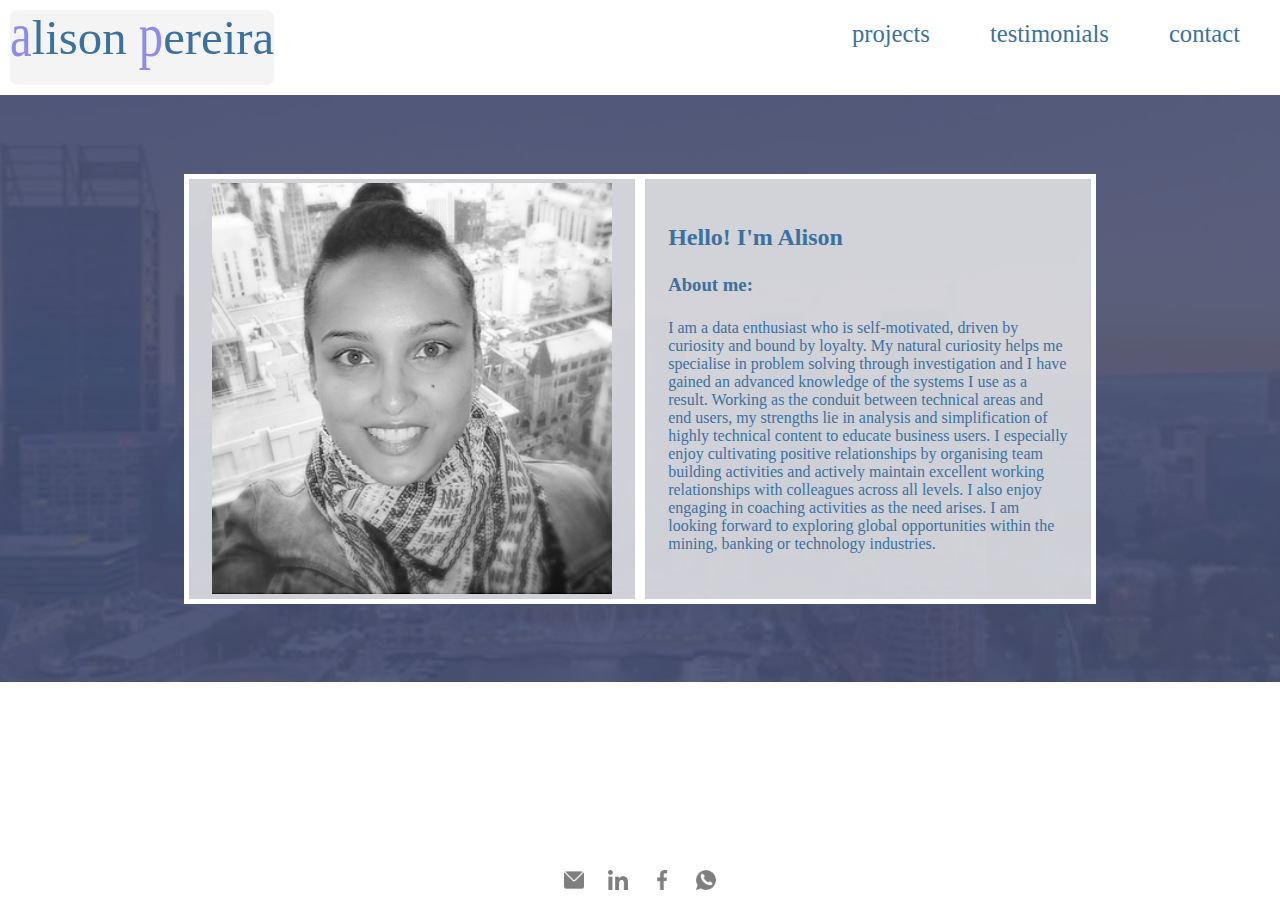
==== index.html @ aa884433 "removed home button" ====
<!doctype html>

<html lang="en">
    <head>
        <meta charset="utf-8">
        <meta name="viewport" content="width=device-width, initial-scale=1, shrink-to-fit=no">
        <title>ePortfolio</title>
        <link rel="shortcut icon" href="images/aplogo.png">
        <meta name="description" content="ePortfolio">
        <meta name="author" content="Alison">
        <link rel="stylesheet" href="styles.css">
    </head>

    <body>
        <header>
            <div class="Headcontainer1">
                <div id="col1">
                    <a style="background-color: #f1f1f1cc; border-radius: 8px;" href="index.html">
                    <h1 class="lwr">a</h1><h1>lison&nbsp;</h1><h1 class="lwr">p</h1><h1>ereira</h1>
                    </a>
                </div>
                    
                <div id="col2">
                    <a href="projects.html">projects</a>
                    <a  href="testimonials.html">testimonials</a>
                    <a  href="contact.html">contact</a> 
                    <!-- <a  href="testimonials.html">something</a>
                    <a  href="contact.html">something</a>                   -->
                </div>
            </div>
        </header>
        
        <div class="container2">
                <img id="back" src="images/city.jpg" alt="org">
            <div class="front">
                <div class="front pic"><img  src="images/AP.png" alt="org"></div>
                <div class="front bio">
                    <h2>Hello! I'm Alison</h2>
                    <h3>About me:</h3>
                    <p>I am a data enthusiast who is self-motivated, driven by curiosity and bound by loyalty. My natural curiosity helps me specialise in problem solving through investigation and I have gained an advanced knowledge of the systems I use as a result. Working as the conduit between technical areas and end users, my strengths lie in analysis and simplification of highly technical content to educate business users. I especially enjoy cultivating positive relationships by organising team building activities and actively maintain excellent working relationships with colleagues across all levels. I also enjoy engaging in coaching activities as the need arises. I am looking forward to exploring global opportunities within the mining, banking or technology industries.</p>
                </div>

            </div>
        </div>



        <footer>
            <div class="footer">
                <p class="icons">
                    <span>
                    <a target="_blank" href="mailto:alisonvpereira@gmail.com?subject=Message from your ePortfolio">
                        <img src="images/mail.png"  alt="email"></a>
                    <a target="_blank" href="https://www.linkedin.com/in/alison-pereira/">
                        <img src="images/linkedin.png"  alt="linkedin"></a>
                    <a target="_blank" href="https://m.facebook.com/alliefx">
                        <img src="images/fb.png"  alt="facebook"></a>
                    <a target="_blank" href="https://web.whatsapp.com/">
                        <img src="images/whatsapp.png"  alt="whatsapp"></a>
                    </span>            
                </p>
            </div>
        </footer>
    </body>
</html>
---- styles.css ----
* {
    font-family: 'arial narrow';
    color: #3b719f;
    padding: 0;
    margin: 0;
    /* border: 1px solid red; */

}

html, body { width: 100%; /*height: 600px;*/ }

header {
    position: sticky;
    top: 0;
    z-index: 3;
    background-color: white;
    padding: 10px;   
}


.Headcontainer1 {
    /* border: 1px solid green; */
    display: flex;
    flex-wrap: nowrap;
    justify-content: stretch;
    width: 100%;
    height: max-content;
    float: top;  
}




.Headcontainer1 div#col1{
    /* border: 1px solid red; */
    min-width: max-content;
    display: flex;
    flex-wrap: nowrap;
    vertical-align: middle;
}

.Headcontainer1 div#col1 a {
    display: flex;
    text-decoration: none;
    height: 75px;
}

.Headcontainer1 div#col1 h1{
    /* border: 1px solid brown; */
    font-weight: normal;
    /* font-family: 'Arial Narrow'; */
    font-size: calc(1vw + 3vh + 1vmin);
    /* margin-top: 8px; */    
}

.Headcontainer1 div#col1 h1.lwr {
    color: #8F8CE7 ;
    /* font-size: calc(1vw + 3vh + 1vmin); */
    transform: scaleY(1.3); 
}


.Headcontainer1  div#col2  {
    /* border: 1px solid red; */
    width: 100%;
    display: flex;
    flex-direction: row;
    justify-content: flex-end;
    align-content: center;  
}

#col2 a {
    /* border: 1px solid red;  */
    padding-left: 30px;
    padding-right: 30px;
    padding-top: 10px;
    text-decoration: none;
    text-align: center;
    font-size: calc(0.8vw + 0.8vh + 0.8vmin);
}

#col2 a:hover {
    /* background-color: #3B719F; */
    /* background-color: #19234E; */
    opacity: 0.3;
    border-radius: 5px;
  }




div.container2 {
    box-sizing: border-box;
    width: 100%;
    /* height: 50%; */
    max-height: max-content;
    padding: 30px;
    /* border: 2px solid purple; */
    display: flex;
    flex-wrap: wrap;
    justify-content: center;
    align-content: center;
    /* background-image: url("C:/Users/perea1/Documents/GitHub/P1 Portfolio Site/alisonvpereira.github.io/images/org.jpg"); */
    /* opacity: 0.3; */
    /* overflow: hidden; */
    position: relative;
    z-index: 1;
}
.container2::after {
    background-color: #19234E;
    content: "";
    display: block;
    position: absolute;
    top: 0px;
    left: 0px;
    width: 100%;
    height: 100%;
    z-index: -1;
    opacity: 0.8;
}



 div.container2 img#back {
    /* border: 3px solid brown; */
    padding: 0;
    top: 0;
    left: 0;
    right: 0;
    width: 100%;
    height: 100%;
    object-fit: cover;
    opacity: 0.1;
    position: absolute;
    z-index: 1;
}




div.container2 div.front {
    width: 100%;
    /* border: 1px solid salmon; */
    padding: 30px;
    display: flex;
    flex-wrap: wrap;
    justify-content: center;
    align-content: center;
    position: relative;
    z-index: 2;
}

div.container2 div.front.pic {
    max-width: 400px;
    border: 5px solid white;
    background-color: #f1f1f1cc;
    padding: 2%;
    object-fit: cover;
    max-height: 80%;
    animation-name: movepic;
    animation-duration: 4s;
    animation-iteration-count: 1;
}


/*sytling for pages under construction*/
    /*Projects & Contact*/
        .clock img {
            /* border: 5px solid white; */
            height: 430px ;    
            object-fit: cover;
        }

        .csoon {
            /* border: 5px solid white; */
            z-index: 3;
            position: absolute;
            top: 25%;
            color: white;
            font-size: calc(1.5vw + 1vh + 2vmin);
            text-align: center;
            opacity: 0.5;
            font-family: monospace;
            font-weight: normal;
            height: 40%;
            display: flex;   
        }




div.container2 div.front.bio {
    max-width: 400px;
    border: 5px solid white;
    padding: 2%;
    background-color: rgba(241, 241, 241, 0.8);
    /* border-left: 0px;
    margin-left: 5px; */
    display: inline-flex;
    flex-direction: column ;
    flex-wrap: wrap;
    justify-content: space-evenly;
    /* text-size-adjust: auto; */
    animation-name: movebio;
    animation-duration: 4s;
  animation-iteration-count: 1;


}


@keyframes movepic {
    from {right: 100%;} to {right:0%;};
    0%   {background-color: white ; }
    25% {background-color: yellow; }
    50%   {background-color: white ;}
    75%  {background-color: yellow;}
    100%   {background-color: #f1f1f1cc ;}
}


@keyframes movebio {
    from {left: 100%;} to {left: 0%;};
    0%   {background-color: white ; }
    25% {background-color: yellow; }
    50%   {background-color: white ;}
    75%  {background-color: yellow;}
    100%   {background-color: #f1f1f1cc ;}
}
    



div.container2 div.front.pic img {
    width: 100%;
    object-fit: cover;
}

footer {
    padding-bottom: 10px;
    padding-top: 5px;
    text-align: center;
    background: white;
    margin-top: 10px;    
    position: fixed;
    /* left: 0; */
    bottom: 0;
    width: 100%;    
    z-index: 3;
  }

  .icons a {
    /* border: 1px solid red; */
    padding: 10px;
    color: white;
    vertical-align: middle;
  }

  .icons a img {
    vertical-align: middle;
    /* border: 1px solid white; */
    width: 20px;
    opacity: 0.5;
  }

  .icons a img:hover {
      opacity: 1;
  }

div.containertest    {
    /* border: 1px solid red; */
    display: flex;
    flex-wrap: wrap;
    justify-content: space-around;    
    align-items: center;
    padding-bottom: 5%; 
    margin: 1%;
    min-height: max-content;
}




div.itemlong {
    width: 99%;
    border-top-right-radius: 50px;
    border-bottom-left-radius: 50px;
    padding: 1.8%;
    margin-bottom: 1%;
    background-color: #f1f1f1cc ;
    box-shadow: 10px 10px 10px #8F8CE7;
 

}



div.item {
    /* border: 1px solid red; */
    width: 29%;
    border-top-right-radius: 50px;
    border-bottom-left-radius: 50px;
    padding: 1.8%;
    margin-bottom: 1%;
    background-color: #f1f1f1cc ;
    box-shadow: 10px 10px 10px #8F8CE7;
    
    
    
}



@media (max-width: 600px) {
    div.Headcontainer1 { margin-left: 0px; display: flex; flex-wrap: wrap; justify-content: center; }
    div.Headcontainer1 div#col1{ text-align: center; }
    .Headcontainer1 div#col1 a {height: 50px;}
    div.Headcontainer1  div#col2 a {padding-top:0; padding-right:5px;padding-left:5px;width: 100%; }
    div.container2 div.front.pic {width:80%; padding: 5%;animation-name: none;}
    div.container2 div.front.bio {width:80%; padding: 5%;animation-name: none;}
    div.containertest { padding-bottom: 10%; }
    div.itemlong {width: 100%;margin: 1%;padding:5%}
    div.item { width: 100%;margin: 1%;padding:5%}
}

/* @media (min-width:600px) and (max-width:1024px) {
    div.container2 div.front.pic {width:35%;  padding: 5%;}
    div.container2 div.front.bio {width:35%;  padding: 5%;}
} */
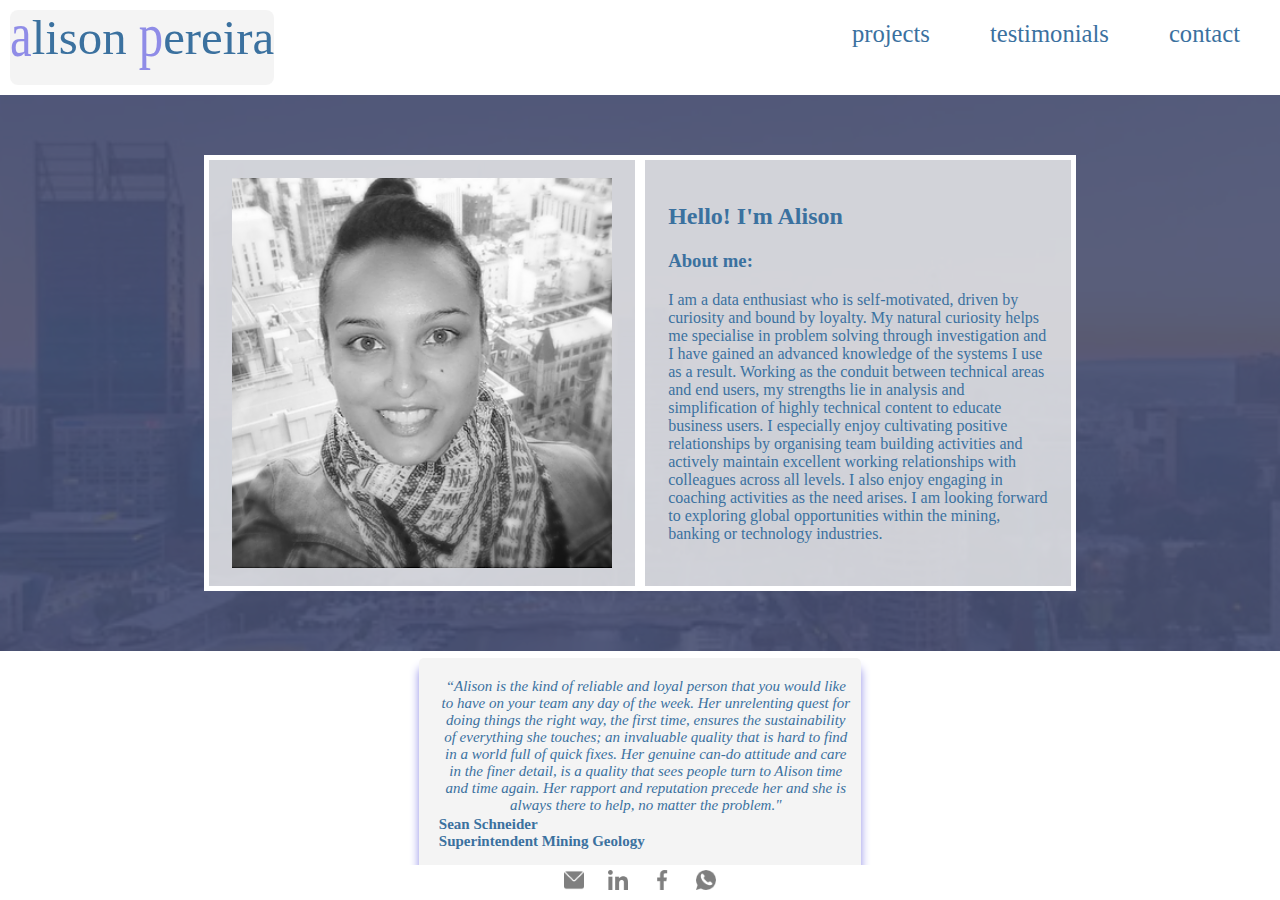
==== commit e031c504: "added carousel to index page" ====
--- a/index.html
+++ b/index.html
@@ -43,7 +43,94 @@
             </div>
         </div>
 
+        <div class="container3">
+            <div class="carousel fade">             
+                <div class="testimonials">
+                    <em>“Alison is the kind of reliable and loyal person that you would like to have on your team any day of the week. Her unrelenting quest for doing things the right way, the first time, ensures the sustainability of everything she touches; an invaluable quality that is hard to find in a world full of quick fixes. Her genuine can-do attitude and care in the finer detail, is a quality that sees people turn to Alison time and time again. Her rapport and reputation precede her and she is always there to help, no matter the problem."</em>
+                    <br> <div class="text" style="text-align:left; margin-top:2px;"><Strong>Sean Schneider <br> Superintendent Mining Geology</Strong></div>
+                </div>
+            </div>
 
+            <div class="carousel fade">             
+                <div class="testimonials">
+                    <em>“Alison has worked for me in the past and  proved incredibly enthusiastic to the task of learning new things and then sharing that knowledge with others.  She is passionate about her responsibilities and works diligently to meet her deliverables. She is well respected in her area of expertise I would have no hesitation in recommending or working with Alison again.”
+                    </em><br> <div class="text" style="text-align:left; margin-top:2px;"><Strong>Fiona Fahy <br> Senior Technical Specialist</Strong></div>
+                </div>
+            </div>
+
+            <div class="carousel fade">             
+                <div class="testimonials">
+                    <em>“For the last few years, Alison Pereira has played a critical role in assisting the BHPBIO Surveying department with the inventory reconciliation process and helped ensure the health of this process. Alison served as a subject matter expert who could always be relied upon when assistance was required. This assistance was always provided professionally and astutely without hesitation.”
+                    </em><br> <div class="text" style="text-align:left; margin-top:2px;"><Strong>Blair Chalmers <br> Superintendent Survey</Strong></div>
+                </div>
+            </div>
+            <div class="carousel fade">             
+                <div class="testimonials">
+                    <em>“It has been a pleasure working with Alison. Her friendly, approachable yet professional manner makes an enjoyable experience. She is always willing to help and her knowledge of system and process has been used on numerous occasions. Her hard work and dedication would be a huge asset to any team that she is involved in.”
+                    </em><br> <div class="text" style="text-align:left; margin-top:2px;"><Strong>Colin Ewen <br> Senior Mining Engineer</Strong></div>
+                </div>
+            </div>
+            <div class="carousel fade">             
+                <div class="testimonials">
+                    <em>“In my dealings with Alison over the years I have always found her to be highly professional in her approach to every situation.  She goes above and beyond to resolve issues, works well with all levels of the organisation and dealing with multiple stakeholders.”
+                    </em><br> <div class="text" style="text-align:left; margin-top:2px;"><Strong> Cherie Jones <br> Manager Finance</Strong></div>
+                </div>
+            </div>
+            <div class="carousel fade">             
+                <div class="testimonials">
+                    <em>"Admiro la manera práctica en que Alison ejecuta sus actividades, incluso las más complejas, así como admiro su actitud para motivar al equipo. Tengo gran respeto por el trabajo que hace y por la atención que Alison da a todos los detalles, por pequeños que sean.”
+                    </em><br> <div class="text" style="text-align:left; margin-top:2px;"><Strong>Luis Mandujano <br> Principal Business Partner</Strong></div>
+                </div>
+            </div>
+            <div class="carousel fade">             
+                <div class="testimonials">
+                    <em>"Alison is an approachable and respectful individual who is always willing to help or assist with any issues pertaining to any related work whenever required. She is a very well-informed and well-respected member of her team and regularly provides expertise of the highest standard.”
+                    </em><br> <div class="text" style="text-align:left; margin-top:2px;"><Strong>Brian Wibawa<br> Resource Engineering</Strong></div>
+                </div>
+            </div>
+            <div class="carousel fade">             
+                <div class="ittestimonialsem">
+                    <em>“Alison is very well respected throughout the business as she approaches every task methodically, is open and honest with stakeholders and doesn't shy away from the difficult work.”
+                    </em><br><div class="text" style="text-align:left; margin-top:2px;"><Strong>Andrew Flaherty<br> Production Accounting</Strong></div>
+                </div>
+            </div>
+            <div class="carousel fade">             
+                <div class="testimonials">
+                    <em>“Alison is a very talented team player who goes out of her way to coach others.  Approachable and dedicated to meeting her goals timely. Plans her work well and awesome with data analysis .”
+                    </em><br> <div class="text" style="text-align:left; margin-top:2px;"><Strong>Reward Muchena <br> Resource Engineering</Strong></div>
+                </div>
+            </div>
+            <div class="carousel fade">             
+                <div class="testimonials">
+                    <em>“Alison has an excellent focus on detail and ensures that her work is always done to the highest standards.”
+                    </em><br> <div class="text" style="text-align:left; margin-top:2px;"><Strong>Jonathon Sorci <br> Mining Analysis & Improvement</Strong></div>
+                </div>
+            </div>
+            <div class="carousel fade">             
+                <div class="testimonials">
+                    <em>“We are very fortunate to have had Alison's amazing help over the last few years. Her unique blend of no nonsense and straight to the point attitude was most appreciated and a breath of fresh air to the Survey department. No matter what the problem was she always delivered an answer or endeavoured to find out. Along with her undeniable talent, she has always been a joy to work with and a true team player who always manages to foster positive discussions and bring out the best solutions to any issue. This was a huge advantage to our department."</em>
+                    <br> <div class="text" style="text-align:left; margin-top:2px;"><Strong>Iain Martindale <br> Resource Engineering</Strong></div>
+                </div>            
+            </div>
+            </div>  
+
+            <br>
+            
+            <div style="text-align:center">
+              <span class="bullet"></span> 
+              <span class="bullet"></span> 
+              <span class="bullet"></span> 
+              <span class="bullet"></span> 
+              <span class="bullet"></span> 
+              <span class="bullet"></span> 
+              <span class="bullet"></span> 
+              <span class="bullet"></span> 
+              <span class="bullet"></span> 
+              <span class="bullet"></span> 
+              <span class="bullet"></span> 
+            </div>
+            
+            <Script src='script.js'></Script>
 
         <footer>
             <div class="footer">
--- a/styles.css
+++ b/styles.css
@@ -4,11 +4,13 @@
     padding: 0;
     margin: 0;
     /* border: 1px solid red; */
+ 
 
 }
 
 html, body { width: 100%; /*height: 600px;*/ }
 
+/********** header start **********/
 header {
     position: sticky;
     top: 0;
@@ -17,7 +19,6 @@
     padding: 10px;   
 }
 
-
 .Headcontainer1 {
     /* border: 1px solid green; */
     display: flex;
@@ -27,9 +28,6 @@
     height: max-content;
     float: top;  
 }
-
-
-
 
 .Headcontainer1 div#col1{
     /* border: 1px solid red; */
@@ -84,11 +82,11 @@
     /* background-color: #19234E; */
     opacity: 0.3;
     border-radius: 5px;
-  }
-
-
-
-
+}
+/********** header end **********/
+
+/********** index page start **********/
+  /***** background start *****/
 div.container2 {
     box-sizing: border-box;
     width: 100%;
@@ -106,6 +104,7 @@
     position: relative;
     z-index: 1;
 }
+
 .container2::after {
     background-color: #19234E;
     content: "";
@@ -119,8 +118,6 @@
     opacity: 0.8;
 }
 
-
-
  div.container2 img#back {
     /* border: 3px solid brown; */
     padding: 0;
@@ -134,10 +131,10 @@
     position: absolute;
     z-index: 1;
 }
-
-
-
-
+    /***** background end *****/
+
+
+    /***** bio start *****/
 div.container2 div.front {
     width: 100%;
     /* border: 1px solid salmon; */
@@ -162,9 +159,8 @@
     animation-iteration-count: 1;
 }
 
-
-/*sytling for pages under construction*/
-    /*Projects & Contact*/
+    /***** sytling for pages under construction start *****/
+        /***Projects***/
         .clock img {
             /* border: 5px solid white; */
             height: 430px ;    
@@ -185,15 +181,14 @@
             height: 40%;
             display: flex;   
         }
-
-
-
+    /***** sytling for pages under construction end *****/
 
 div.container2 div.front.bio {
     max-width: 400px;
     border: 5px solid white;
     padding: 2%;
-    background-color: rgba(241, 241, 241, 0.8);
+    background-color: #f1f1f1cc;
+    /* font-size: calc(0.5vw + 0.5vh + 1vmin); */
     /* border-left: 0px;
     margin-left: 5px; */
     display: inline-flex;
@@ -203,14 +198,11 @@
     /* text-size-adjust: auto; */
     animation-name: movebio;
     animation-duration: 4s;
-  animation-iteration-count: 1;
-
-
-}
-
+    animation-iteration-count: 1;
+}
 
 @keyframes movepic {
-    from {right: 100%;} to {right:0%;};
+    from {right: 450px;} to {right:0px;};
     0%   {background-color: white ; }
     25% {background-color: yellow; }
     50%   {background-color: white ;}
@@ -218,9 +210,8 @@
     100%   {background-color: #f1f1f1cc ;}
 }
 
-
 @keyframes movebio {
-    from {left: 100%;} to {left: 0%;};
+    from {left: 450px;} to {left: 0px;};
     0%   {background-color: white ; }
     25% {background-color: yellow; }
     50%   {background-color: white ;}
@@ -229,13 +220,175 @@
 }
     
 
-
-
 div.container2 div.front.pic img {
     width: 100%;
     object-fit: cover;
 }
-
+    /***** bio end *****/
+
+    /***** carousel start *****/
+.carousel {display: none;}
+
+.container3 {
+    width: 33%;
+    position: relative;
+    /* left: 25%; */
+    margin:auto;
+    margin-top: 0.5%;
+    /* bottom: 0; */
+    /* border:1px solid blue;     */
+    height: max-content;
+    display: flex;
+    align-items: center;
+    background-color: #f1f1f1cc ;
+    box-shadow: 0px 10px 10px #8F8CE7;
+    border-radius: 5px;
+    z-index: 3;
+    padding: 10px;
+  }
+
+.testimonials {
+    color: blue;
+    font-size: 15px;
+    padding: 10px;
+    margin: auto;
+    /* position: absolute; */
+    /* bottom: 8px; */
+    width: 98%;
+    text-align: center;
+    /* border:1px solid red; */
+    /* background-color:#f1f1f1cc;
+    border-radius: 5px; */
+    z-index: 3;
+}
+
+.bullet {
+    height: 15px;
+    width: 15px;
+    margin: 0 2px;
+    background-color: #bbb;
+    border-radius: 50%;
+    display: /*inline-block;*/ none;
+    transition: background-color 0.6s ease;
+  }
+
+  .active {
+    background-color: #717171;
+  }
+
+  .fade {
+    -webkit-animation-name: fade;
+    -webkit-animation-duration: 1.5s;
+    animation-name: fade;
+    animation-duration: 1.5s;
+  }
+
+  @-webkit-keyframes fade {
+    from {opacity: .4} 
+    to {opacity: 1}
+  }
+  
+  @keyframes fade {
+    from {opacity: .4} 
+    to {opacity: 1}
+  }
+    /***** carousel end *****/
+/********** index page end **********/
+  
+
+/********** testimonial page start **********/
+div.containertest    {
+    /* border: 1px solid red; */
+    display: flex;
+    flex-wrap: wrap;
+    justify-content: space-around;    
+    align-items: center;
+    padding-bottom: 5%; 
+    margin: 1%;
+    min-height: max-content;
+}
+
+div.itemlong {
+    width: 99%;
+    border-top-right-radius: 50px;
+    border-bottom-left-radius: 50px;
+    padding: 1.8%;
+    margin-bottom: 1%;
+    background-color: #f1f1f1cc ;
+    box-shadow: 10px 10px 10px #8F8CE7;
+}
+
+div.item {
+    /* border: 1px solid red; */
+    width: 29%;
+    border-top-right-radius: 50px;
+    border-bottom-left-radius: 50px;
+    padding: 1.8%;
+    margin-bottom: 1%;
+    background-color: #f1f1f1cc ;
+    box-shadow: 10px 10px 10px #8F8CE7;
+}
+/********** testimonial page end **********/
+
+/********** contact form start **********/
+form {
+    margin: 50px auto;
+    width: 90%;
+    /* border: 1px solid    red; */
+    height: 390px;
+    z-index: 3;
+}
+
+.form-item {
+    display: flex;
+    justify-content: center;
+    align-items: center;
+    padding: 5px;
+    /* border: 1px solid    red;  */
+}
+
+.form-item label {
+    flex-basis: 150px;
+    font-size: 22px;
+    color: #f1f1f1cc;
+    /* border: 1px solid    red;  */
+}
+
+.form-item input,
+.form-item textarea {
+    flex-basis: 50%;
+    border: 5px solid #f1f1f1cc;
+}
+
+.form-item input:hover,
+.form-item textarea:hover {
+    border: 5px solid yellow;
+}
+
+.form-item input,
+.form-item textarea,
+.form-item button {
+    /* border: 2px solid #FDDC5C; */
+    background-color: #FFF;
+    padding: 5px;
+    font-size: 18px;
+    border-radius: 5px;
+}
+
+.form-item button:hover {
+    border: 2px solid yellow;
+    border-radius: 5px;
+    background-color: #19234E;
+    color: #FFF;
+}
+
+.form-item button {
+    width: 100px;
+}
+/********** contact form end **********/
+
+
+/********** footer start **********/
 footer {
     padding-bottom: 10px;
     padding-top: 5px;
@@ -266,66 +419,44 @@
   .icons a img:hover {
       opacity: 1;
   }
-
-div.containertest    {
-    /* border: 1px solid red; */
-    display: flex;
-    flex-wrap: wrap;
-    justify-content: space-around;    
-    align-items: center;
-    padding-bottom: 5%; 
-    margin: 1%;
-    min-height: max-content;
-}
-
-
-
-
-div.itemlong {
-    width: 99%;
-    border-top-right-radius: 50px;
-    border-bottom-left-radius: 50px;
-    padding: 1.8%;
-    margin-bottom: 1%;
-    background-color: #f1f1f1cc ;
-    box-shadow: 10px 10px 10px #8F8CE7;
- 
-
-}
-
-
-
-div.item {
-    /* border: 1px solid red; */
-    width: 29%;
-    border-top-right-radius: 50px;
-    border-bottom-left-radius: 50px;
-    padding: 1.8%;
-    margin-bottom: 1%;
-    background-color: #f1f1f1cc ;
-    box-shadow: 10px 10px 10px #8F8CE7;
-    
-    
-    
-}
-
-
-
+/********** footer end **********/
+
+/********** media queries start **********/
 @media (max-width: 600px) {
     div.Headcontainer1 { margin-left: 0px; display: flex; flex-wrap: wrap; justify-content: center; }
     div.Headcontainer1 div#col1{ text-align: center; }
     .Headcontainer1 div#col1 a {height: 50px;}
     div.Headcontainer1  div#col2 a {padding-top:0; padding-right:5px;padding-left:5px;width: 100%; }
-    div.container2 div.front.pic {width:80%; padding: 5%;animation-name: none;}
-    div.container2 div.front.bio {width:80%; padding: 5%;animation-name: none;}
+    div.container2 div.front.pic {width:250px; height: max-content; padding: 5%;animation-name: none;}
+    div.container2 div.front.bio {width:250px; height: max-content;  padding: 5%;animation-name: none; font-size: calc(0.5vw + 1vh + 0.5vmin);}
+    .clock img {height: 250px ;}
     div.containertest { padding-bottom: 10%; }
     div.itemlong {width: 100%;margin: 1%;padding:5%}
     div.item { width: 100%;margin: 1%;padding:5%}
-}
-
-/* @media (min-width:600px) and (max-width:1024px) {
-    div.container2 div.front.pic {width:35%;  padding: 5%;}
-    div.container2 div.front.bio {width:35%;  padding: 5%;}
-} */
-
-
+    form {width:100%;margin: 0 0; }
+    .form-item label {flex-basis: 20%;font-size: 13px;}
+    .form-item input, .form-item textarea, .form-item button {font-size: 13px;}
+    div.container3 {display: none;}
+}
+
+@media (min-width:600px) and (max-width:800px) {
+    div.container2 div.front {width:100%;  height: max-content; }
+    div.container2 div.front.pic {width:200px; height: 200px;padding:2% ;}
+    div.container2 div.front.bio {width:200px; height: 200px; padding:2%;font-size: calc(0.5vw + 0.2vh + 0.5vmin);}
+    .clock img {height: 200px ;}
+}
+
+@media (min-width:800px) and (max-width:1024px) {
+    div.container2 div.front {width:100%;  height: max-content; }
+    div.container2 div.front.pic {width:280px; height: 280px;padding:2% ;}
+    div.container2 div.front.bio {width:280px; height: 280px; padding:2%;font-size: calc(0.5vw + 0.5vh + 0.4vmin);}
+    .clock img {height: 280px ;}
+}
+
+@media (min-width:1024px) and (max-width:1440px) {
+    div.container2 div.front {width:100%;  height: max-content; }
+    div.container2 div.front.pic {width:380px; height: 380px;padding:2% ;}
+    div.container2 div.front.bio {width:380px; height: 380px; padding:2%;}
+    .clock img {height: 380px ;}
+}
+/********** media queries end **********/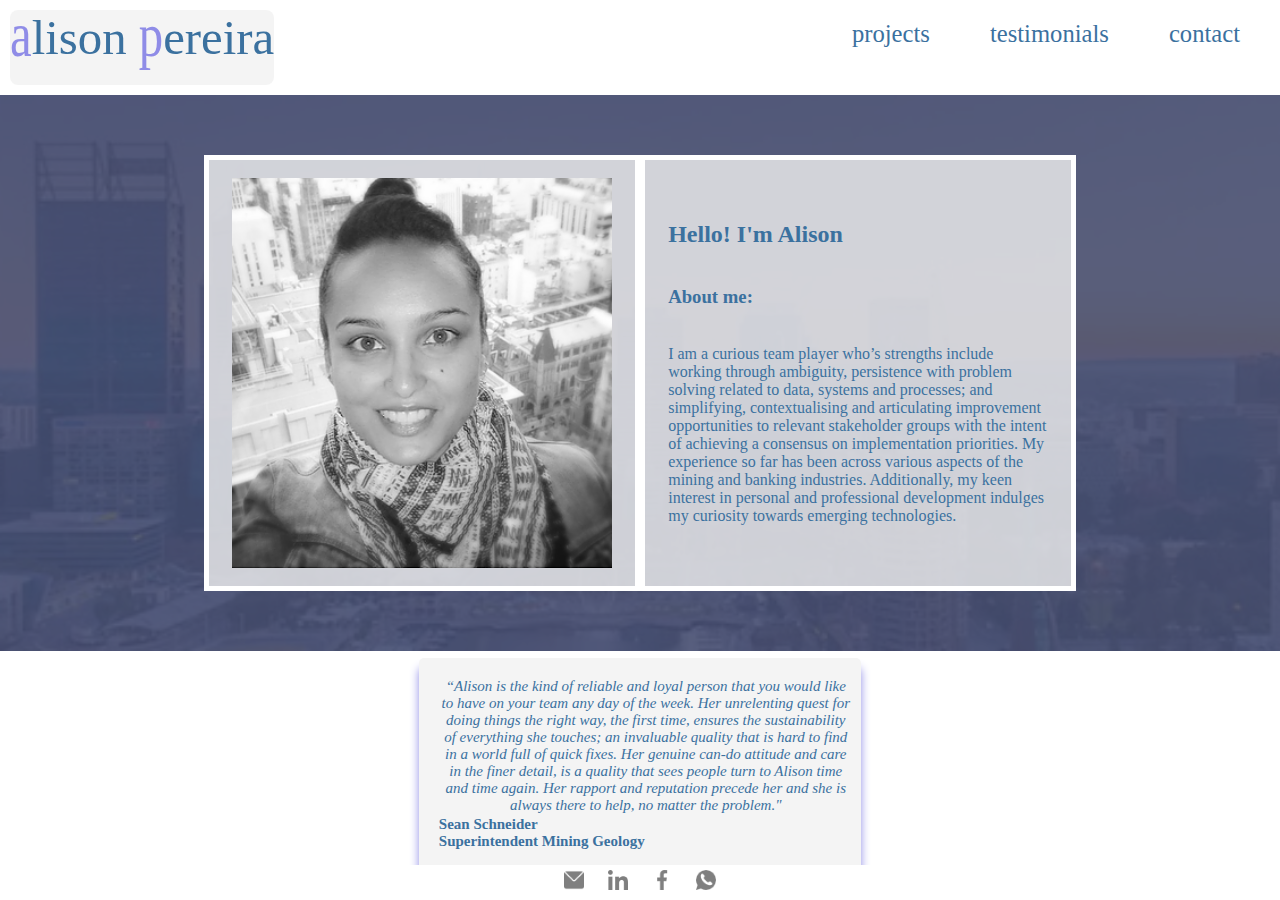
==== commit ec77201d: "Update index.html" ====
--- a/index.html
+++ b/index.html
@@ -37,7 +37,7 @@
                 <div class="front bio">
                     <h2>Hello! I'm Alison</h2>
                     <h3>About me:</h3>
-                    <p>I am a data enthusiast who is self-motivated, driven by curiosity and bound by loyalty. My natural curiosity helps me specialise in problem solving through investigation and I have gained an advanced knowledge of the systems I use as a result. Working as the conduit between technical areas and end users, my strengths lie in analysis and simplification of highly technical content to educate business users. I especially enjoy cultivating positive relationships by organising team building activities and actively maintain excellent working relationships with colleagues across all levels. I also enjoy engaging in coaching activities as the need arises. I am looking forward to exploring global opportunities within the mining, banking or technology industries.</p>
+                    <p>I am a curious team player who’s strengths include working through ambiguity, persistence with problem solving related to data, systems and processes; and simplifying, contextualising and articulating improvement opportunities to relevant stakeholder groups with the intent of achieving a consensus on implementation priorities. My experience so far has been across various aspects of the mining and banking industries. Additionally, my keen interest in personal and professional development indulges my curiosity towards emerging technologies.</p>
                 </div>
 
             </div>
@@ -149,4 +149,4 @@
             </div>
         </footer>
     </body>
-</html>+</html>
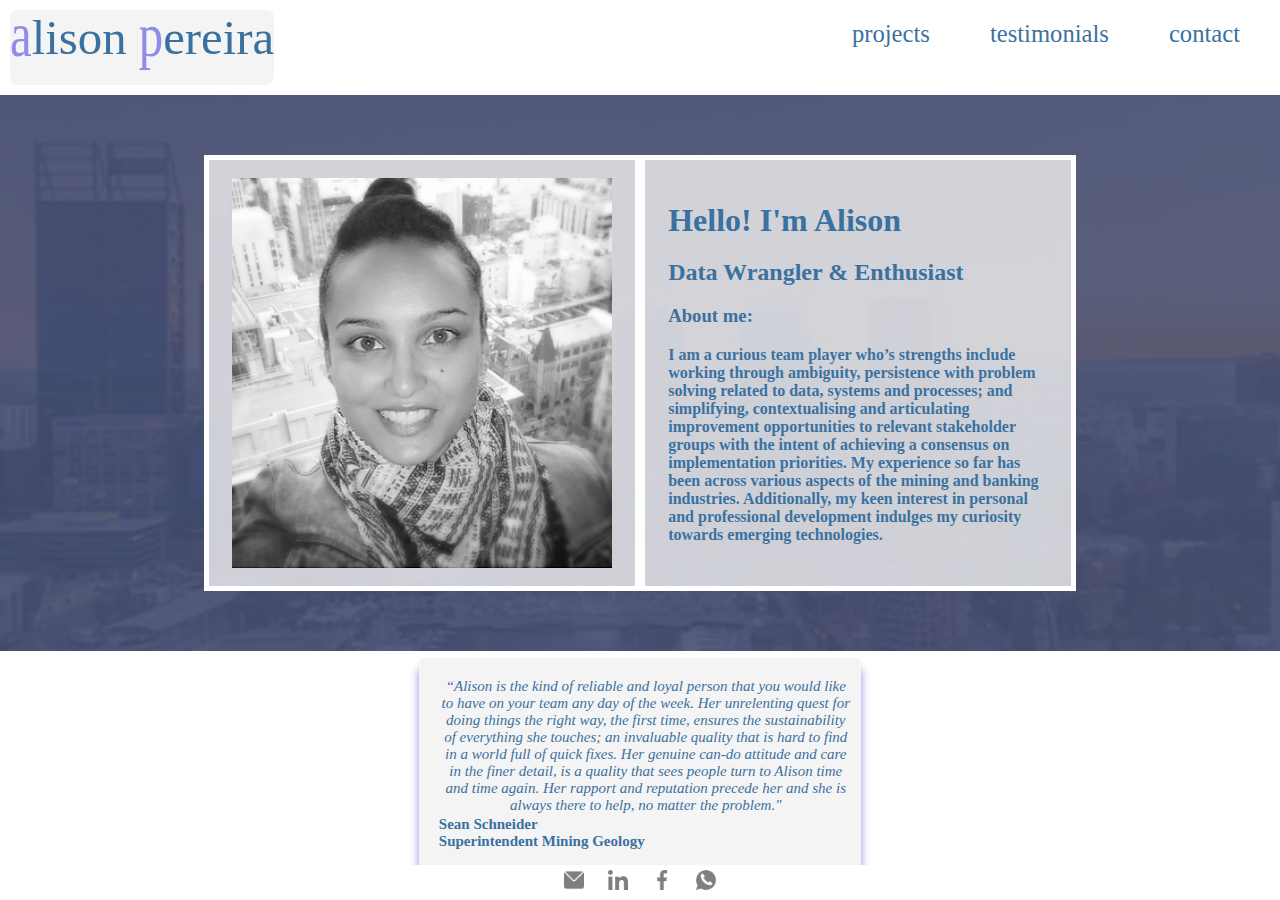
==== commit 3853d49f: "Update index.html" ====
--- a/index.html
+++ b/index.html
@@ -35,9 +35,10 @@
             <div class="front">
                 <div class="front pic"><img  src="images/AP.png" alt="org"></div>
                 <div class="front bio">
-                    <h2>Hello! I'm Alison</h2>
+                    <h1>Hello! I'm Alison</h1>
+                    <h2>Data Wrangler & Enthusiast</h2>
                     <h3>About me:</h3>
-                    <p>I am a curious team player who’s strengths include working through ambiguity, persistence with problem solving related to data, systems and processes; and simplifying, contextualising and articulating improvement opportunities to relevant stakeholder groups with the intent of achieving a consensus on implementation priorities. My experience so far has been across various aspects of the mining and banking industries. Additionally, my keen interest in personal and professional development indulges my curiosity towards emerging technologies.</p>
+                    <h4>I am a curious team player who’s strengths include working through ambiguity, persistence with problem solving related to data, systems and processes; and simplifying, contextualising and articulating improvement opportunities to relevant stakeholder groups with the intent of achieving a consensus on implementation priorities. My experience so far has been across various aspects of the mining and banking industries. Additionally, my keen interest in personal and professional development indulges my curiosity towards emerging technologies.</h4>
                 </div>
 
             </div>
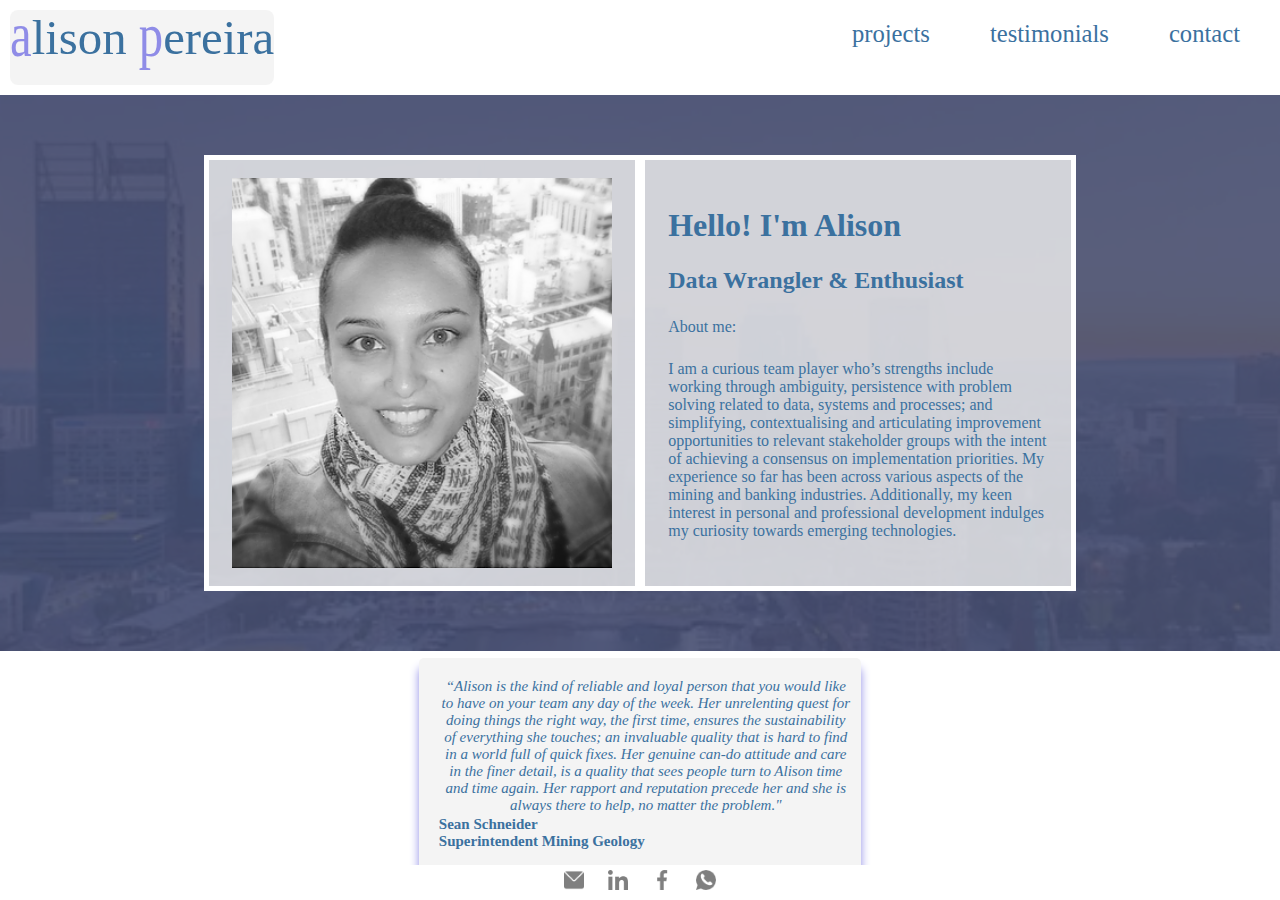
==== commit 58c45a78: "Update index.html" ====
--- a/index.html
+++ b/index.html
@@ -37,8 +37,8 @@
                 <div class="front bio">
                     <h1>Hello! I'm Alison</h1>
                     <h2>Data Wrangler & Enthusiast</h2>
-                    <h3>About me:</h3>
-                    <h4>I am a curious team player who’s strengths include working through ambiguity, persistence with problem solving related to data, systems and processes; and simplifying, contextualising and articulating improvement opportunities to relevant stakeholder groups with the intent of achieving a consensus on implementation priorities. My experience so far has been across various aspects of the mining and banking industries. Additionally, my keen interest in personal and professional development indulges my curiosity towards emerging technologies.</h4>
+                    <pre>About me:</pre>
+                    <p>I am a curious team player who’s strengths include working through ambiguity, persistence with problem solving related to data, systems and processes; and simplifying, contextualising and articulating improvement opportunities to relevant stakeholder groups with the intent of achieving a consensus on implementation priorities. My experience so far has been across various aspects of the mining and banking industries. Additionally, my keen interest in personal and professional development indulges my curiosity towards emerging technologies.</p>
                 </div>
 
             </div>
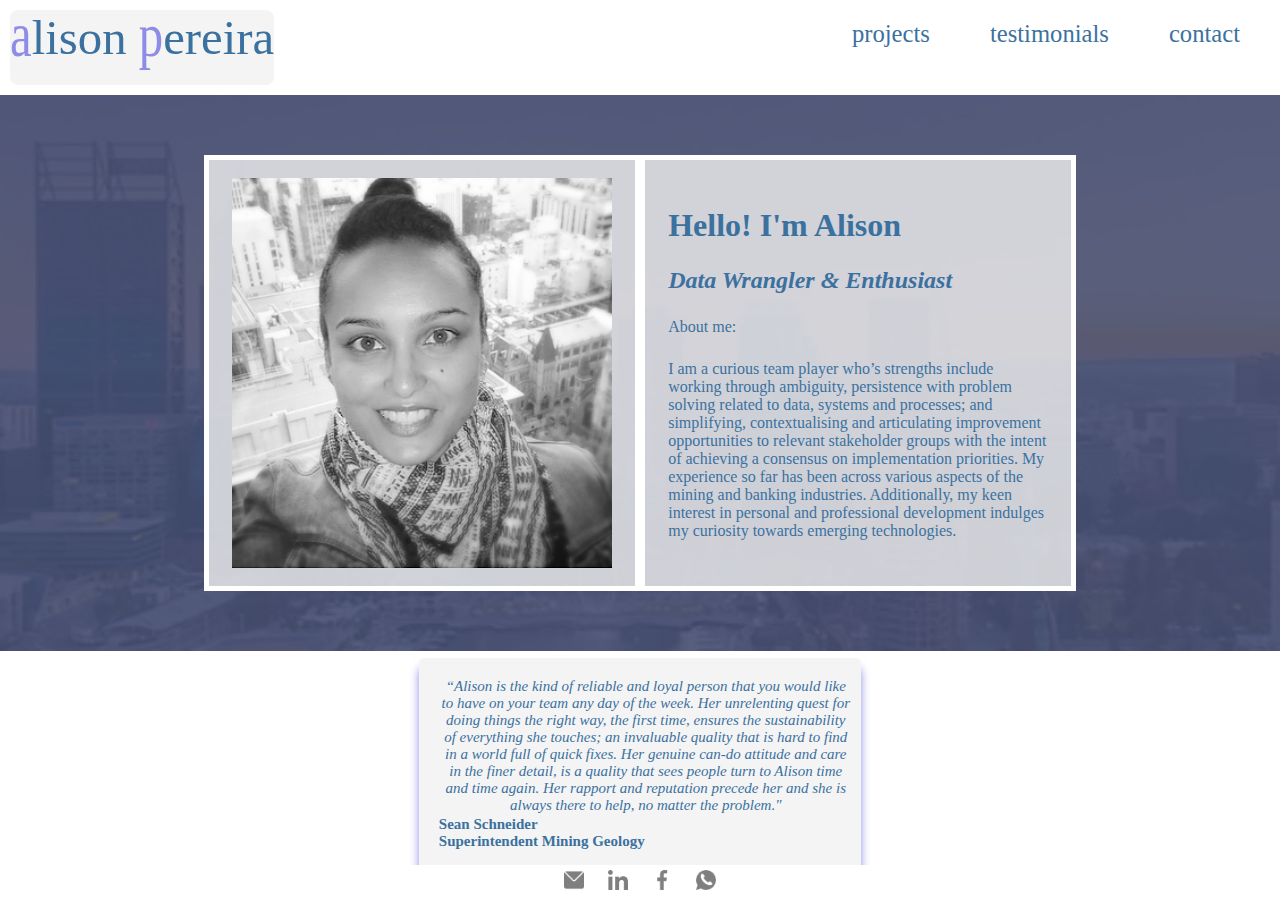
==== commit 2f7d1da4: "Update index.html" ====
--- a/index.html
+++ b/index.html
@@ -36,7 +36,7 @@
                 <div class="front pic"><img  src="images/AP.png" alt="org"></div>
                 <div class="front bio">
                     <h1>Hello! I'm Alison</h1>
-                    <h2>Data Wrangler & Enthusiast</h2>
+                    <h2 style="font-style: italic;">Data Wrangler & Enthusiast</h2>
                     <pre>About me:</pre>
                     <p>I am a curious team player who’s strengths include working through ambiguity, persistence with problem solving related to data, systems and processes; and simplifying, contextualising and articulating improvement opportunities to relevant stakeholder groups with the intent of achieving a consensus on implementation priorities. My experience so far has been across various aspects of the mining and banking industries. Additionally, my keen interest in personal and professional development indulges my curiosity towards emerging technologies.</p>
                 </div>
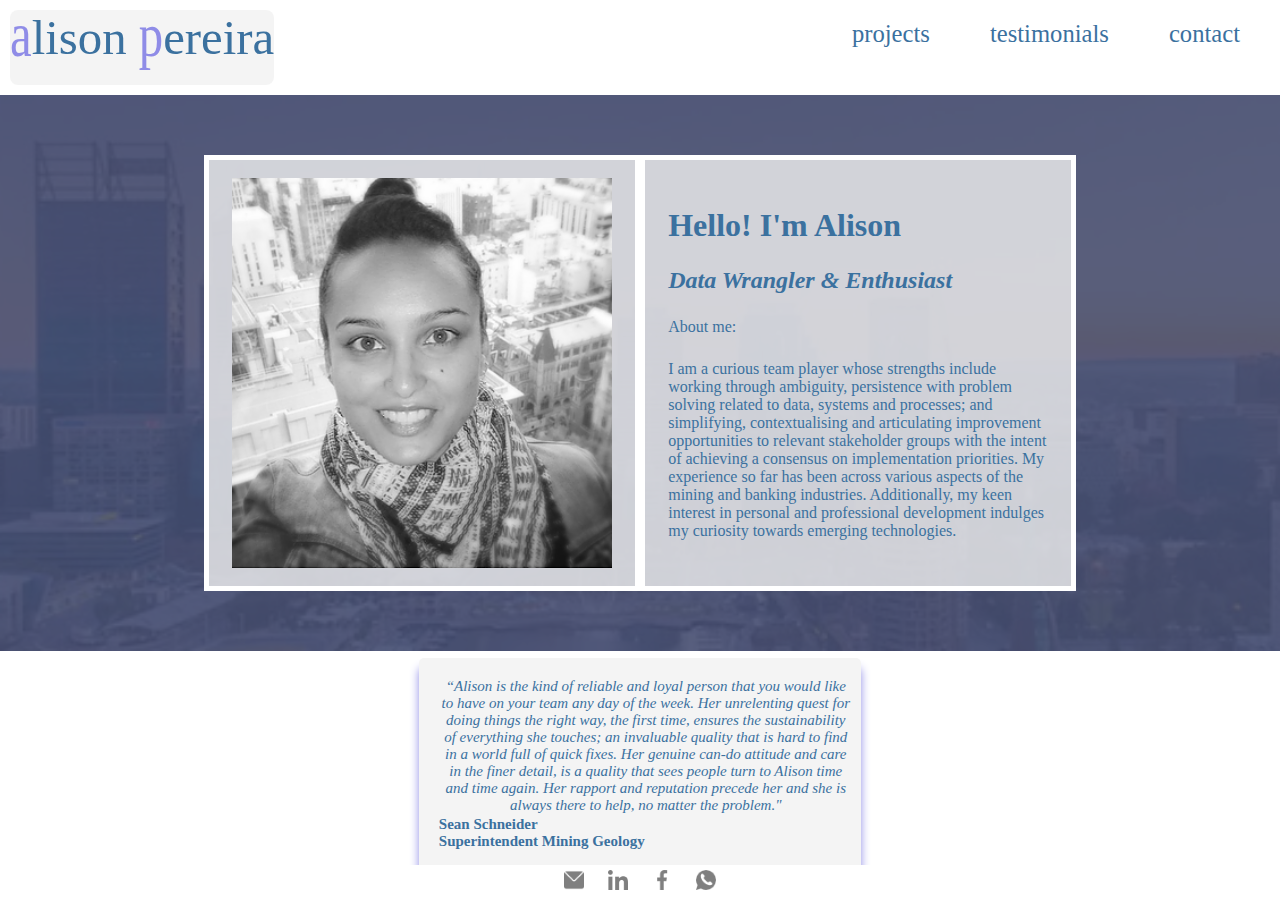
==== commit 96fa2a04: "Update index.html" ====
--- a/index.html
+++ b/index.html
@@ -38,7 +38,7 @@
                     <h1>Hello! I'm Alison</h1>
                     <h2 style="font-style: italic;">Data Wrangler & Enthusiast</h2>
                     <pre>About me:</pre>
-                    <p>I am a curious team player who’s strengths include working through ambiguity, persistence with problem solving related to data, systems and processes; and simplifying, contextualising and articulating improvement opportunities to relevant stakeholder groups with the intent of achieving a consensus on implementation priorities. My experience so far has been across various aspects of the mining and banking industries. Additionally, my keen interest in personal and professional development indulges my curiosity towards emerging technologies.</p>
+                    <p>I am a curious team player whose strengths include working through ambiguity, persistence with problem solving related to data, systems and processes; and simplifying, contextualising and articulating improvement opportunities to relevant stakeholder groups with the intent of achieving a consensus on implementation priorities. My experience so far has been across various aspects of the mining and banking industries. Additionally, my keen interest in personal and professional development indulges my curiosity towards emerging technologies.</p>
                 </div>
 
             </div>
@@ -55,14 +55,14 @@
             <div class="carousel fade">             
                 <div class="testimonials">
                     <em>“Alison has worked for me in the past and  proved incredibly enthusiastic to the task of learning new things and then sharing that knowledge with others.  She is passionate about her responsibilities and works diligently to meet her deliverables. She is well respected in her area of expertise I would have no hesitation in recommending or working with Alison again.”
-                    </em><br> <div class="text" style="text-align:left; margin-top:2px;"><Strong>Fiona Fahy <br> Senior Technical Specialist</Strong></div>
+                    </em><br> <div class="text" style="text-align:left; margin-top:2px;"><Strong>Fiona Fahy <br> Principal BOS Content Delivery</Strong></div>
                 </div>
             </div>
 
             <div class="carousel fade">             
                 <div class="testimonials">
                     <em>“For the last few years, Alison Pereira has played a critical role in assisting the BHPBIO Surveying department with the inventory reconciliation process and helped ensure the health of this process. Alison served as a subject matter expert who could always be relied upon when assistance was required. This assistance was always provided professionally and astutely without hesitation.”
-                    </em><br> <div class="text" style="text-align:left; margin-top:2px;"><Strong>Blair Chalmers <br> Superintendent Survey</Strong></div>
+                    </em><br> <div class="text" style="text-align:left; margin-top:2px;"><Strong>Blair Chalmers <br> Manager Survey</Strong></div>
                 </div>
             </div>
             <div class="carousel fade">             
--- a/styles.css
+++ b/styles.css
@@ -310,23 +310,25 @@
 
 div.itemlong {
     width: 99%;
-    border-top-right-radius: 50px;
-    border-bottom-left-radius: 50px;
+    /*border-top-right-radius: 50px;*/
+    /*border-bottom-left-radius: 50px;*/
+    border-radius: 10px;
     padding: 1.8%;
     margin-bottom: 1%;
     background-color: #f1f1f1cc ;
-    box-shadow: 10px 10px 10px #8F8CE7;
+    box-shadow: 3px 3px 3px #8F8CE7;
 }
 
 div.item {
     /* border: 1px solid red; */
     width: 29%;
-    border-top-right-radius: 50px;
-    border-bottom-left-radius: 50px;
+    /*border-top-right-radius: 50px;*/
+    /*border-bottom-left-radius: 50px;*/
+    border-radius: 10px;
     padding: 1.8%;
     margin-bottom: 1%;
     background-color: #f1f1f1cc ;
-    box-shadow: 10px 10px 10px #8F8CE7;
+    box-shadow: 3px 3px 3px #8F8CE7;
 }
 /********** testimonial page end **********/
 
@@ -459,4 +461,4 @@
     div.container2 div.front.bio {width:380px; height: 380px; padding:2%;}
     .clock img {height: 380px ;}
 }
-/********** media queries end **********/+/********** media queries end **********/
